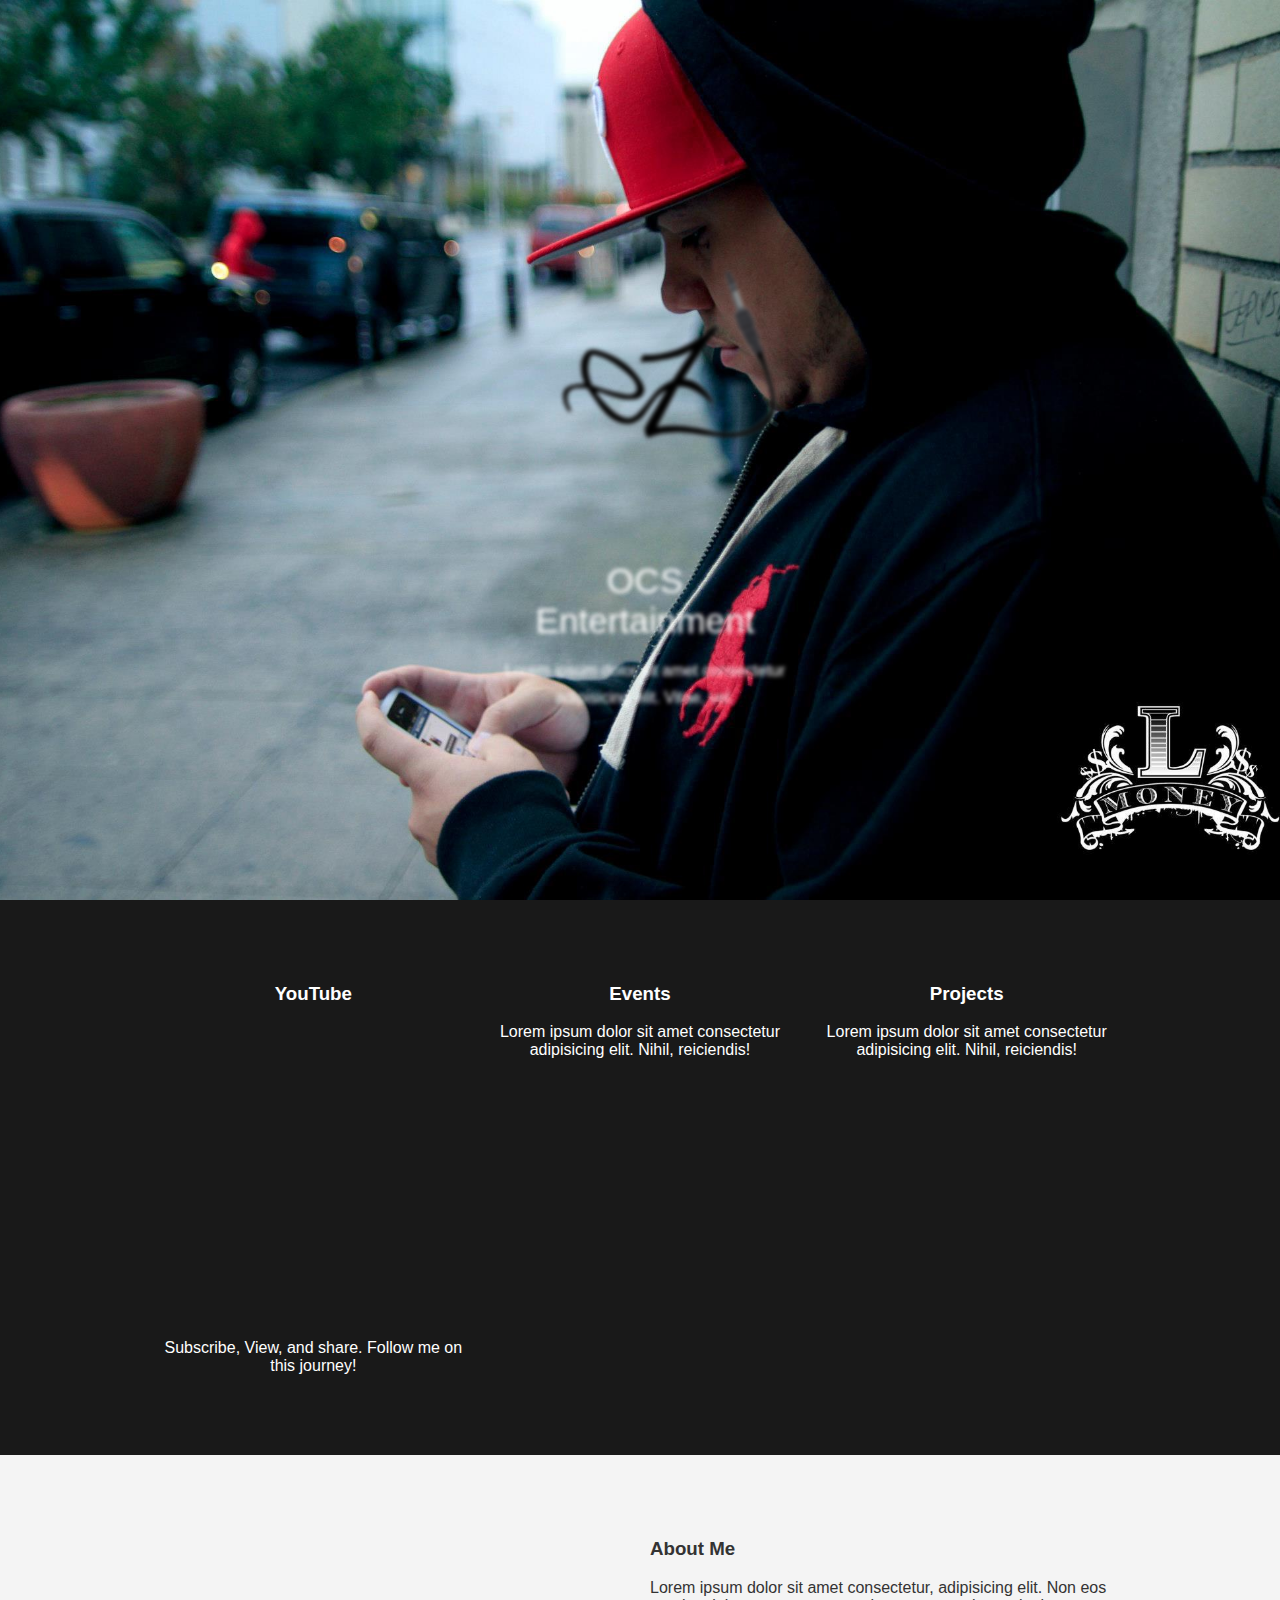
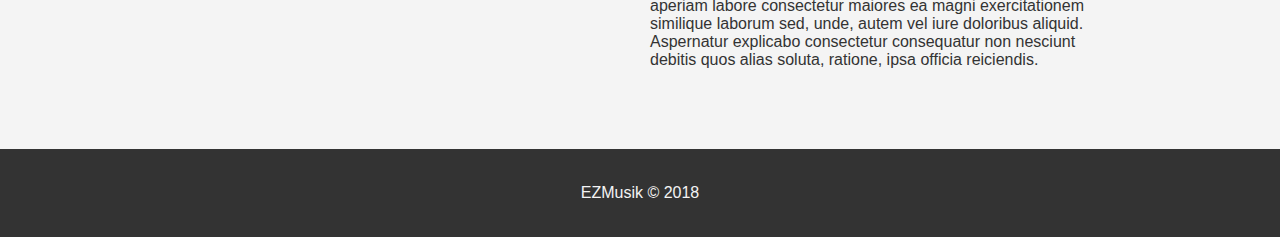
==== index.html @ 2add773f "rename files" ====
<!doctype <!DOCTYPE html>
<html>
<head>
    <meta charset="utf-8" />
    <meta http-equiv="X-UA-Compatible" content="IE=edge">
    <title>EZ Musik</title>
    <meta name="viewport" content="width=device-width, initial-scale=1">
    <link rel="stylesheet" type="text/css" media="screen" href="style.css" />
    <script src="main.js"></script>
</head>
<body>
    <header class="showcase">
        <div class="content">
          <img src="images/ez3.png" width="300" height ="300" class="logo" alt="Traversy Media">
          <div class="title">
            OCS Entertainment
          </div>
          <div class="text">
            Lorem ipsum dolor sit amet consectetur adipisicing elit. Vitae, vel.
          </div>
        </div>
      </header>
    
      <!-- Services -->
      <section class="services">
        <div class="container grid-3 center">
          <div>
            <i class="fab fa-youtube fa-3x"></i>
            <h3>YouTube</h3>
            <iframe width="300" height="300" src="https://www.youtube.com/embed/ezzbPs3CQOU?start=46" frameborder="0" allow="accelerometer; autoplay; encrypted-media; gyroscope; picture-in-picture" allowfullscreen></iframe>
            <p>Subscribe, View, and share. Follow me on this journey!</p>
          </div>
          <div>
            <i class="fas fa-chalkboard-teacher fa-3x"></i>
            <h3>Events</h3>
            <p>Lorem ipsum dolor sit amet consectetur adipisicing elit. Nihil, reiciendis!</p>
          </div>
          <div>
            <i class="fas fa-briefcase fa-3x"></i>
            <h3>Projects</h3>
            <p>Lorem ipsum dolor sit amet consectetur adipisicing elit. Nihil, reiciendis!</p>
          </div>
        </div>
      </section>
    
      <!-- About -->
      <section class="about bg-light">
        <div class="container">
          <div class="grid-2">
            <div class="center">
              <i class="fas fa-laptop-code fa-10x"></i>
            </div>
            <div>
              <h3>About Me</h3>
              <p>Lorem ipsum dolor sit amet consectetur, adipisicing elit. Non eos aperiam labore consectetur maiores ea magni exercitationem
                similique laborum sed, unde, autem vel iure doloribus aliquid. Aspernatur explicabo consectetur consequatur non
                nesciunt debitis quos alias soluta, ratione, ipsa officia reiciendis.</p>
            </div>
          </div>
        </div>
      </section>
    
      <footer class="center bg-dark">
        <p>EZMusik &copy; 2018</p>
      </footer>
</body>
</html>
---- style.css ----
body {
    background: rgba(0, 0, 0, 0.9);
    margin: 0;
    color: #fff;
    font-family: 'Segoe UI', Tahoma, Geneva, Verdana, sans-serif;
  }
  
  .showcase::after {
    content: '';
    height: 100vh;
    width: 100%;
    background-image: url("images/ez2.jpg");
    background-size: cover;
    background-repeat: no-repeat;
    background-position: center;
    display: block;
    filter: blur(10px);
    -webkit-filter: blur(10px);
    transition: all 1000ms;
  }
  
  .showcase:hover::after {
    filter: blur(0px);
    -webkit-filter: blur(0px);
  }
  
  .showcase:hover .content {
    filter: blur(2px);
    -webkit-filter: blur(2px);
  }
  
  .content {
    position: absolute;
    z-index: 1;
    top: 10%;
    left: 50%;
    margin-top: 105px;
    margin-left: -145px;
    width: 300px;
    height: 350px;
    text-align: center;
    transition: all 1000ms;
  }
  
  .content .logo {
    height: 350px;
    width: 350px;
  }
  
  .content .title {
    font-size: 2.2rem;
    margin-top: 1rem;
  }
  
  .content .text {
    line-height: 1.7;
    margin-top: 1rem;
  }
  
  .container {
    max-width: 960px;
    margin: auto;
    overflow: hidden;
    padding: 4rem 1rem;
  }
  
  .grid-3 {
    display: grid;
    grid-gap: 20px;
    grid-template-columns: repeat(3, 1fr);
  }
  
  .grid-2 {
    display: grid;
    grid-gap: 20px;
    grid-template-columns: repeat(2, 1fr);
  }
  
  .center {
    text-align: center;
    margin: auto;
  }
  
  .bg-light {
    background: #f4f4f4;
    color: #333;
  }
  
  .bg-dark {
    background: #333;
    color: #f4f4f4;
  }
  
  footer {
    padding: 2.2rem;
  }
  
  footer p {
    margin: 0;
  }
  
  /* Small Screens */
  @media (max-width: 560px) {
    .showcase::after {
      height: 50vh;
    }
  
    .content {
      top: 5%;
      margin-top: 5px;
    }
  
    .content .logo {
      height: 140px;
      width: 140px;
    }
  
    .content .text {
      display: none;
    }
  
    .grid-3,
    .grid-2 {
      grid-template-columns: 1fr;
    }
  
    .services div {
      border-bottom: #333 dashed 1px;
      padding: 1.2rem 1rem;
    }
  }
  
  /* Landscape */
  @media (max-height: 500px) {
    .content .title,
    .content .text {
      display: none;
    }
  
    .content {
      top: 0;
    }
  }
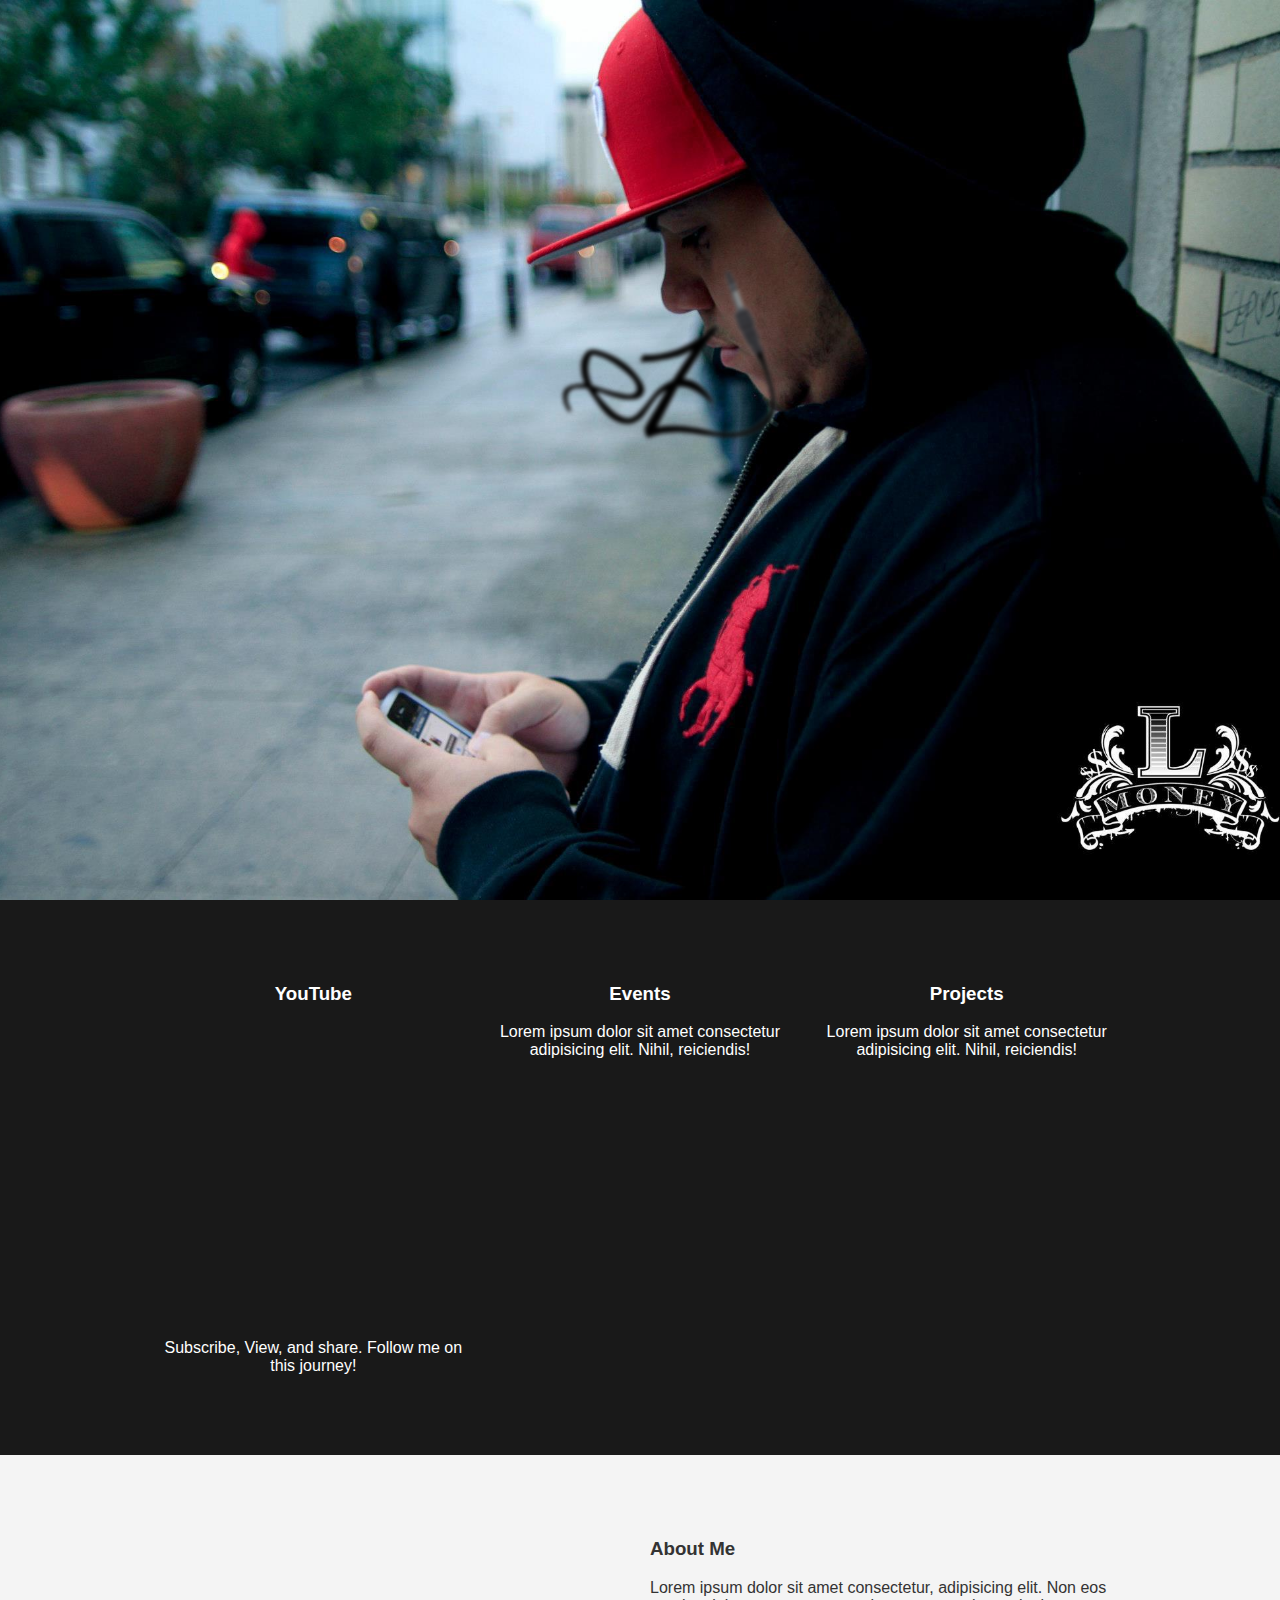
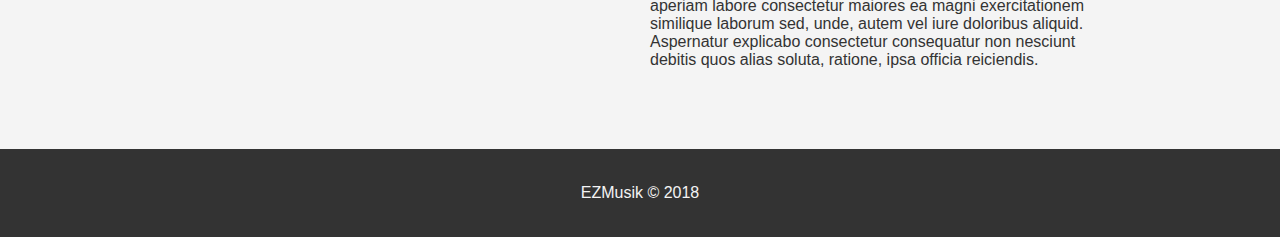
==== commit fc5df767: "id change" ====
--- a/index.html
+++ b/index.html
@@ -11,12 +11,12 @@
 <body>
     <header class="showcase">
         <div class="content">
-          <img src="images/ez3.png" width="300" height ="300" class="logo" alt="Traversy Media">
+          <img src="images/ez3.png" width="300" height ="300" class="logo" alt="Ez Media">
           <div class="title">
-            OCS Entertainment
+           
           </div>
           <div class="text">
-            Lorem ipsum dolor sit amet consectetur adipisicing elit. Vitae, vel.
+          
           </div>
         </div>
       </header>
